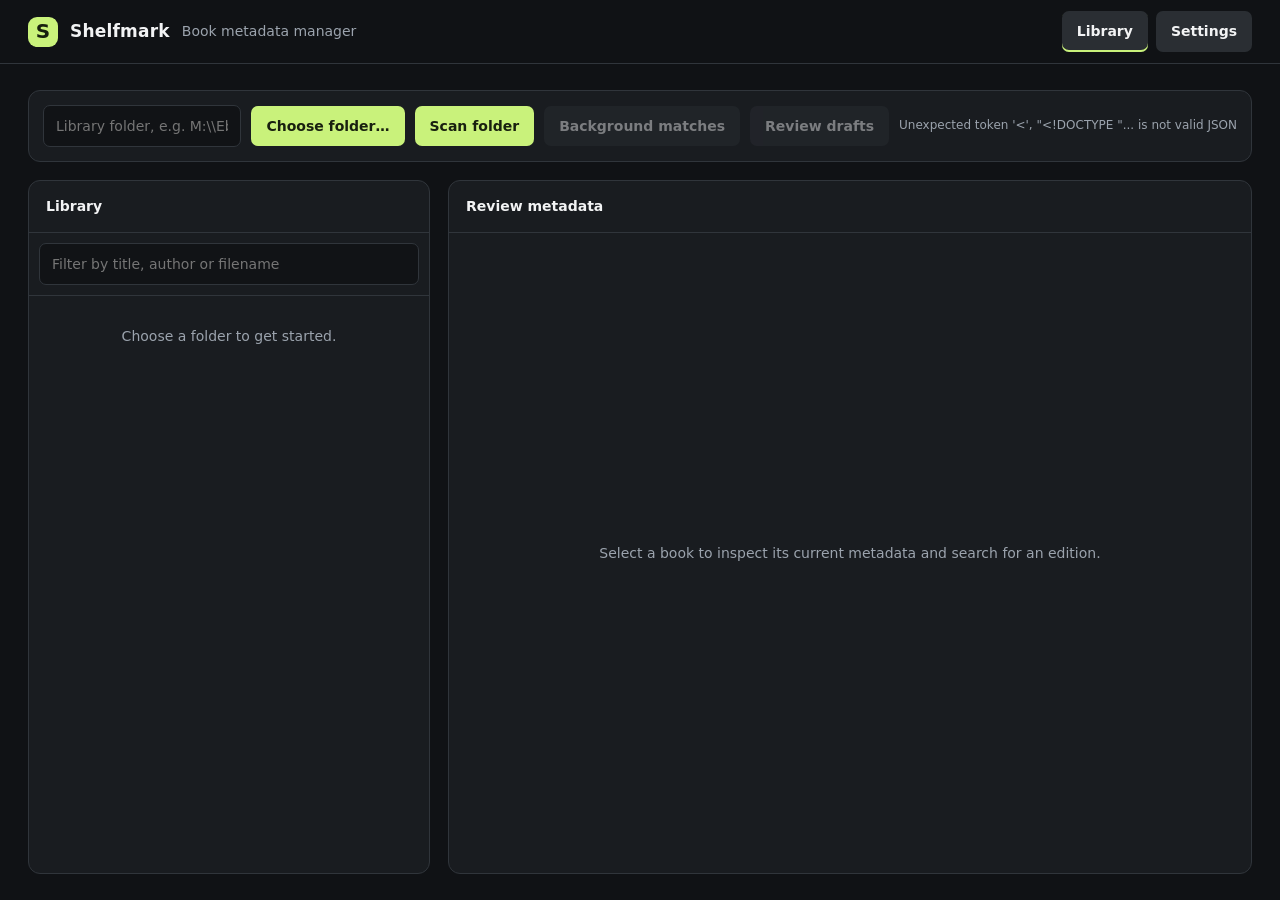
==== internal/webui/index.html @ 838fe2c2 "initial" ====
<!doctype html>
<html lang="en">
<head>
    <meta charset="utf-8">
    <meta name="viewport" content="width=device-width,initial-scale=1">
    <title>Shelfmark — Ebook Metadata</title>
    <link rel="stylesheet" href="css/app.css">
</head>
<body>
<header>
    <div class="mark">S</div>
    <b>Shelfmark</b>
    <span>Book metadata manager</span>
    <nav aria-label="Main navigation">
        <button id="libraryButton" class="quiet" aria-current="page">Library</button>
        <button id="settingsButton" class="quiet">Settings</button>
    </nav>
</header>
<main>
    <div class="scan">
        <input aria-label="Library folder on the server" id="root" placeholder="Library folder, e.g. M:\\Ebooks or /mnt/m/Ebooks">
        <button id="pick">Choose folder…</button>
        <button id="scan">Scan folder</button>
        <button id="bulkMatches" class="quiet" disabled>Background matches</button>
        <button id="cancelMatches" class="quiet" hidden>Stop matching</button>
        <button id="stagedSaveButton" class="quiet" disabled>Review drafts</button>
        <span id="scanStatus" role="status" class="note">Books stay on this computer.</span>
    </div>
    <div class="layout">
        <section class="panel">
            <h2>Library <span id="count" class="muted"></span></h2>
            <div class="list-filter"><input id="libraryFilter" type="search" aria-label="Filter library" placeholder="Filter by title, author or filename"></div>
            <div id="folderTree" class="tree"></div>
            <div id="books" class="list">
                <div class="empty">Choose a folder to get started.</div>
            </div>
        </section>
        <section class="panel">
            <h2>Review metadata</h2>
            <div id="detail" class="empty">Select a book to inspect its current metadata and search for an edition.
            </div>
        </section>
    </div>
    <dialog id="picker" class="picker" aria-labelledby="pickerTitle">
        <div class="pickerbox">
            <h2 id="pickerTitle">Choose a library folder</h2>
            <p class="note">Folders are on the computer running Shelfmark.</p>
            <div class="pickerbar">
                <button id="pickParent" class="quiet">Up</button>
                <span id="pickPath"></span>
            </div>
            <div id="pickDirs" class="pickdirs"></div>
            <div class="actions">
                <button id="useFolder">Use this folder</button>
                <button id="cancelPicker" class="quiet">Cancel</button>
            </div>
        </div>
    </dialog>
    <section id="settingsPage" class="settings-page hidden" aria-labelledby="settingsTitle">
        <h1 id="settingsTitle">Settings</h1>
        <form id="settingsForm">
            <div class="settings-grid">
                <nav class="settings-nav" aria-label="Settings categories">
                    <a href="#librarySettings">Library</a>
                    <a href="#catalogSettings">Catalogs</a>
                    <a href="#matchingSettings">Matching</a>
                    <a href="#loggingSettings">Logging</a>
                </nav>
                <div>
                    <section id="librarySettings" class="settings-card">
                        <h2>Library</h2>
                        <label for="last_folder">Last library folder</label>
                        <input id="last_folder" name="last_folder" type="text">
                        <p class="note">Used when choosing a folder. Paths refer to the server.</p>
                        <label class="check"><input name="recursive" type="checkbox"> Scan subfolders</label>
                        <label class="check"><input name="include_hidden" type="checkbox"> Include hidden files and folders</label>
                        <p class="note">Scanning preferences take effect on the next scan. Symbolic links are skipped.</p>
                    </section>
                    <section id="catalogSettings" class="settings-card">
                        <h2>Catalogs</h2>
                        <p class="note">Enabled sources receive search terms and discovered ISBNs.</p>
                        <label class="check"><input name="google_books" type="checkbox"> Google Books</label>
                        <label class="check"><input name="open_library" type="checkbox"> Open Library</label>
                        <label class="check"><input name="internet_archive" type="checkbox"> Internet Archive</label>
                        <label for="googleBooksKey">Google Books API key</label>
                        <input id="googleBooksKey" type="password" autocomplete="off" spellcheck="false" placeholder="Leave blank to keep the saved key">
                        <label class="check"><input id="removeGoogleKey" type="checkbox"> Remove the saved key</label>
                        <p id="googleKeyStatus" class="note"></p>
                        <p class="note">The key is stored in the local SQLite database. A key is optional.</p>
                    </section>
                    <section id="matchingSettings" class="settings-card">
                        <h2>Matching</h2>
                        <label class="check"><input name="inspect_content" type="checkbox"> Inspect local content for ISBNs</label>
                        <label class="check"><input name="ocr" type="checkbox" aria-describedby="ocrWarning"> Use OCR for text in images</label>
                        <p id="ocrWarning" class="note ocr-warning" role="status" aria-live="polite" hidden>
                            OCR is unavailable on this server. Check shelfmark.log for details.
                        </p>
                        <p class="note">Content inspection runs locally. OCR requires content inspection and can slow searches.</p>
                        <label for="max_candidates">Maximum matches per book</label>
                        <input id="max_candidates" name="max_candidates" type="number" min="1" max="50" required>
                        <label for="cache_days">Keep catalog results for (days)</label>
                        <input id="cache_days" name="cache_days" type="number" min="0" max="365" required>
                        <p class="note">Set to 0 to disable caching. At most 500 search results are stored.</p>
                        <label for="background_delay_seconds">Pause between background book searches (seconds)</label>
                        <input id="background_delay_seconds" name="background_delay_seconds" type="number" min="1" max="300" required>
                        <p class="note">Manual searches take priority. Requests to catalogs are also spaced automatically.</p>
                    </section>
                    <section id="loggingSettings" class="settings-card">
                        <h2>Logging</h2>
                        <label for="log_level">Minimum log level</label>
                        <select id="log_level" name="log_level" aria-describedby="logLevelHelp">
                            <option value="DEBUG">Debug</option>
                            <option value="INFO">Info</option>
                            <option value="WARN">Warning</option>
                            <option value="ERROR">Error</option>
                        </select>
                        <p id="logLevelHelp" class="note">Includes the selected level and more severe messages. Debug shows detailed operations. Applies when saved and is remembered across launches.</p>
                        <p class="note">Logs are written to shelfmark.log beside the executable and to an attached terminal.</p>
                    </section>
                    <div class="actions settings-actions">
                        <button id="saveSettings" type="submit" disabled>Save settings</button>
                        <span id="settingsStatus" role="status" class="note">Loading settings…</span>
                    </div>
                </div>
            </div>
        </form>
    </section>
</main>
<dialog id="saveReview" class="picker" aria-labelledby="reviewTitle">
    <div class="pickerbox">
        <h2 id="reviewTitle">Review metadata changes</h2>
        <p class="note">Selected updates replace metadata in the original files. No backup copies are created.</p>
        <label class="review-global"><input type="checkbox" id="reviewSelectAll" checked> Select all books</label>
        <div id="saveReviewItems"></div>
        <div class="actions review-footer">
            <button id="confirmSaveReview" disabled>Save selected updates</button>
            <button id="cancelSaveReview" class="quiet">Cancel</button>
            <span id="saveReviewStatus" class="status" role="status"></span>
        </div>
    </div>
</dialog>
<script type="module" src="js/app.js"></script>
</body>
</html>
---- internal/webui/css/app.css ----
/* Palette and base controls */
:root {
    color-scheme: dark;
    --bg: #101215;
    --panel: #191c20;
    --input: #111316;
    --line: #30353b;
    --muted: #9ba3ad;
    --text: #f2f3f4;
    --accent: #c9f27b;
    --hover: #24292b;
    --danger: #ff9e9e;
    --warning: #ffcd83;
}

* {
    box-sizing: border-box;
}

html, body {
    height: 100%;
    margin: 0;
}

body {
    display: flex;
    flex-direction: column;
    overflow: hidden;
    background: var(--bg);
    color: var(--text);
    font: 14px/1.45 system-ui, Segoe UI, sans-serif;
}

input, button, textarea, select {
    font: inherit;
    color: inherit;
}

input, textarea, select {
    background: var(--input);
    border: 1px solid var(--line);
    border-radius: 7px;
    padding: 10px 12px;
}

input[type=checkbox] {
    padding: 0;
    accent-color: var(--accent);
}

textarea {
    width: 100%;
    min-height: 100px;
    resize: vertical;
}

button {
    cursor: pointer;
    border: 0;
    border-radius: 7px;
    background: var(--accent);
    color: #18200f;
    font-weight: 650;
    padding: 10px 15px;
}

button:disabled {
    opacity: .45;
    cursor: default;
}

button:focus-visible, input:focus-visible, textarea:focus-visible, select:focus-visible, a:focus-visible, summary:focus-visible {
    outline: 2px solid var(--accent);
    outline-offset: 3px;
}

.quiet {
    background: #2a2e33;
    color: var(--text);
}

a {
    color: #9fc5ff;
}

.hidden {
    display: none !important;
}

.muted, .unchanged, .note {
    color: var(--muted);
}

.note {
    font-size: 12px;
}

.warning {
    color: var(--warning);
}

.bad, .old {
    color: var(--danger);
}

.new, .status {
    color: var(--accent);
}

.status {
    margin-left: auto;
}

/* Application shell and library */
header {
    flex: none;
    height: 64px;
    display: flex;
    align-items: center;
    gap: 12px;
    padding: 0 28px;
    border-bottom: 1px solid var(--line);
}

header b {
    font-size: 17px;
    letter-spacing: .012em;
}

header > span {
    color: var(--muted);
}

header nav {
    display: flex;
    gap: 8px;
    margin-left: auto;
}

header button[aria-current=page] {
    box-shadow: inset 0 -2px var(--accent);
}

.mark {
    display: grid;
    place-items: center;
    flex: none;
    background: var(--accent);
    color: #17200e;
    font-size: 20px;
    width: 30px;
    height: 30px;
    border-radius: 9px;
    font-weight: 800;
}

main {
    flex: 1;
    min-height: 0;
    width: 100%;
    max-width: 1450px;
    margin: auto;
    padding: 26px 28px;
    display: flex;
    flex-direction: column;
}

.scan {
    flex: none;
    display: flex;
    flex-wrap: wrap;
    align-items: center;
    gap: 10px;
    padding: 14px;
    background: var(--panel);
    border: 1px solid var(--line);
    border-radius: 12px;
}

.scan input {
    flex: 1;
    min-width: 180px;
}

.layout {
    flex: 1;
    min-height: 0;
    display: grid;
    grid-template-columns: minmax(275px, .8fr) minmax(500px, 1.6fr);
    gap: 18px;
    margin-top: 18px;
}

.panel {
    display: flex;
    flex-direction: column;
    min-height: 0;
    background: var(--panel);
    border: 1px solid var(--line);
    border-radius: 12px;
    overflow: hidden;
}

.panel > h2 {
    flex: none;
    font-size: 14px;
    margin: 0;
    padding: 15px 17px;
    border-bottom: 1px solid var(--line);
}

.list-filter {
    flex: none;
    padding: 10px;
    border-bottom: 1px solid var(--line);
}

.list-filter input {
    width: 100%;
}

.list {
    flex: 1;
    min-height: 0;
    overflow: auto;
}

.book, .match {
    display: block;
    width: 100%;
    text-align: left;
    color: var(--text);
    background: transparent;
    font-weight: normal;
}

.book {
    padding: 12px 15px;
    border-radius: 0;
    border-bottom: 1px solid var(--line);
}

.book:hover, .book.selected {
    background: var(--hover);
}

.book.selected {
    box-shadow: inset 3px 0 var(--accent);
}

.book strong {
    display: block;
    white-space: nowrap;
    overflow: hidden;
    text-overflow: ellipsis;
}

.book.staged strong::after {
    content: ' · Draft';
    color: var(--accent);
    font-size: 11px;
}

.book small {
    color: var(--muted);
}

.tree {
    flex: none;
    max-height: 180px;
    overflow: auto;
    padding: 8px;
    border-bottom: 1px solid var(--line);
}

.tree:empty {
    display: none;
}

.treeitem, .dir {
    display: block;
    width: 100%;
    text-align: left;
    background: transparent;
    color: var(--text);
    font-weight: 400;
}

.treeitem {
    --depth: 0;
    padding: 5px 8px 5px calc(8px + var(--depth) * 14px);
    white-space: nowrap;
    overflow: hidden;
    text-overflow: ellipsis;
}

.treeitem:hover, .treeitem.current, .dir:hover {
    background: #292f25;
    color: var(--accent);
}

/* Book detail and metadata editor */
#detail {
    flex: 1;
    min-height: 0;
    overflow: auto;
    overscroll-behavior: contain;
}

.detail {
    padding: 16px;
}

.empty {
    padding: 30px;
    display: grid;
    place-items: center;
    color: var(--muted);
}

.bookhead, .coverreview {
    display: flex;
    gap: 16px;
}

.cover {
    width: 116px;
    height: 164px;
    flex: none;
    object-fit: cover;
    background: #272b30;
    border-radius: 5px;
}

.bookinfo {
    min-width: 0;
}

.bookinfo h3 {
    margin: 3px 0 6px;
    font-size: 19px;
}

.bookinfo p {
    color: var(--muted);
    margin: 4px 0;
    overflow-wrap: anywhere;
}

.searchrow, .actions {
    display: flex;
    gap: 8px;
    margin-top: 14px;
}

.searchrow {
    flex-wrap: wrap;
    align-items: center;
}

.searchrow > input {
    flex: 1 1 200px;
    min-width: 0;
}

.searchrow .cache-option {
    display: flex;
    align-items: center;
    gap: 6px;
    white-space: nowrap;
    color: var(--muted);
}

.actions {
    flex-wrap: wrap;
    align-items: center;
}

.section {
    margin-top: 20px;
    overflow-x: auto;
}

.section h3 {
    font-size: 13px;
    margin: 0 0 9px;
}

.matches {
    display: grid;
    grid-template-columns: repeat(auto-fill, minmax(168px, 1fr));
    gap: 10px;
}

.match {
    border: 1px solid var(--line);
    border-radius: 8px;
    padding: 10px;
    min-height: 138px;
}

.match:hover, .match.chosen {
    border-color: var(--accent);
    background: #22271e;
}

.match img {
    width: 48px;
    height: 68px;
    object-fit: cover;
    float: left;
    margin: 0 9px 5px 0;
    background: #333;
}

.match strong, .match small {
    display: block;
}

.match strong {
    font-size: 13px;
    line-height: 1.3;
}

.match small {
    color: var(--muted);
    margin-top: 5px;
}

.match-results {
    margin: 12px 0;
}

.match-results > summary {
    cursor: pointer;
    font-weight: 600;
    padding: 8px 0;
}

.coverreview {
    margin: 10px 0;
}

.coverreview label {
    display: block;
    margin-top: 8px;
}

.proposedcover {
    display: block;
}

.compare, .review-meta table {
    width: 100%;
    table-layout: fixed;
    border-collapse: collapse;
    font-size: 13px;
}

.compare th, .compare td, .review-meta th, .review-meta td {
    text-align: left;
    padding: 8px;
    border-bottom: 1px solid var(--line);
    vertical-align: top;
    overflow-wrap: anywhere;
}

.compare th {
    color: var(--muted);
    font-weight: 500;
}

.compare th:first-child, .compare td:first-child {
    width: 8%;
    text-align: center;
}

.compare th:nth-child(2) { width: 15%; }
.compare th:nth-child(3) { width: 25%; }
.compare th:nth-child(4) { width: 34%; }
.compare th:nth-child(5) { width: 18%; }

.compare input {
    width: 100%;
    min-width: 0;
}

.compare input[type=checkbox] {
    width: auto;
}

#applyAll {
    display: block;
    margin: 4px auto 0;
}

/* Settings */
.settings-page {
    flex: 1;
    min-height: 0;
    overflow: auto;
}

.settings-grid {
    display: grid;
    grid-template-columns: 170px minmax(0, 1fr);
    gap: 24px;
}

.settings-nav {
    display: flex;
    flex-direction: column;
    gap: 10px;
    align-self: start;
    position: sticky;
    top: 0;
}

.settings-nav a {
    color: var(--text);
    padding: 8px;
}

.settings-card {
    max-width: 850px;
    padding: 20px;
    margin-bottom: 18px;
    background: var(--panel);
    border: 1px solid var(--line);
    border-radius: 12px;
    scroll-margin-top: 12px;
}

.settings-card h2 {
    margin: 0 0 14px;
}

.settings-card label {
    display: block;
    font-weight: 600;
    margin: 16px 0 7px;
}

.settings-card label.check {
    display: flex;
    gap: 10px;
    align-items: center;
    font-weight: normal;
}

.settings-card input:not([type=checkbox]), .settings-card select {
    width: min(100%, 520px);
    display: block;
}

.settings-card .note {
    margin: 5px 0 10px;
}

/* A dependency warning remains readable alongside the regular settings notes. */
.settings-card .ocr-warning {
    color: var(--danger);
    border-left: 3px solid var(--danger);
    padding-left: 10px;
}

.settings-actions {
    position: sticky;
    bottom: 0;
    background: var(--bg);
    padding: 14px 0;
}

/* Folder picker and draft review dialogs */
.picker {
    position: fixed;
    margin: auto;
    padding: 0;
    border: 0;
    background: transparent;
    color: var(--text);
    width: fit-content;
    height: fit-content;
}

.picker::backdrop {
    background: #0009;
}

.pickerbox {
    width: min(650px, 90vw);
    max-height: 85vh;
    padding: 18px;
    display: flex;
    flex-direction: column;
    gap: 12px;
    background: var(--panel);
    border: 1px solid var(--line);
    border-radius: 12px;
    overflow: auto;
}

.pickerbox h2 {
    margin: 0;
}

.pickerbar {
    display: flex;
    gap: 10px;
    align-items: center;
}

.pickerbar span {
    overflow-wrap: anywhere;
    color: var(--muted);
}

.pickdirs, #saveReviewItems {
    min-height: 100px;
    overflow: auto;
    border: 1px solid var(--line);
    border-radius: 8px;
    padding: 6px;
}

.pickdirs {
    max-height: 50vh;
}

#saveReview .pickerbox {
    width: min(1050px, 90vw);
    max-height: 90vh;
}

.review-book {
    border: 1px solid var(--line);
    border-radius: 8px;
    margin: 8px 0;
    background: var(--input);
}

.review-book summary {
    display: flex;
    align-items: center;
    gap: 12px;
    padding: 10px;
    cursor: pointer;
}

.review-cover {
    width: 54px;
    height: 76px;
    object-fit: cover;
    flex: none;
    background: #272b30;
    border-radius: 4px;
}

.review-file {
    display: block;
    color: var(--muted);
    font-size: 12px;
    overflow-wrap: anywhere;
}

.review-title {
    display: block;
    font-weight: 700;
}

.review-headline {
    min-width: 0;
    flex: 1;
}

.review-meta {
    padding: 0 12px 12px;
    overflow-x: auto;
}

.review-meta th:first-child, .review-meta td:first-child {
    width: 8%;
    text-align: center;
}

.review-meta th:nth-child(2) { width: 18%; }
.review-meta th:nth-child(3), .review-meta th:nth-child(4) { width: 37%; }

.review-book-master, .review-global {
    display: flex;
    align-items: center;
    gap: 8px;
    margin: 6px 0 10px;
}

.review-cover-preview {
    display: block;
    max-width: 100px;
    max-height: 140px;
    object-fit: contain;
    margin-top: 6px;
}

.review-footer {
    flex: none;
    padding: 12px 0 0;
}

.review-empty {
    color: var(--muted);
    padding: 14px;
}

/* Compact layouts */
@media (max-width: 850px) {
    main {
        padding: 14px;
    }

    .layout {
        grid-template-columns: minmax(0, 1fr);
        grid-template-rows: minmax(180px, 35%) minmax(0, 1fr);
    }

    .scan input {
        flex-basis: 100%;
    }

    .tree {
        max-height: 75px;
    }
}

@media (max-width: 650px) {
    header {
        padding: 0 14px;
    }

    header > span {
        display: none;
    }

    .settings-grid {
        grid-template-columns: 1fr;
        gap: 10px;
    }

    .settings-nav {
        position: static;
        flex-direction: row;
        flex-wrap: wrap;
    }

    .compare {
        min-width: 650px;
    }

    .review-meta table {
        min-width: 550px;
    }
}

@media (max-height: 650px) {
    body {
        overflow: auto;
    }

    main {
        min-height: 650px;
    }
}
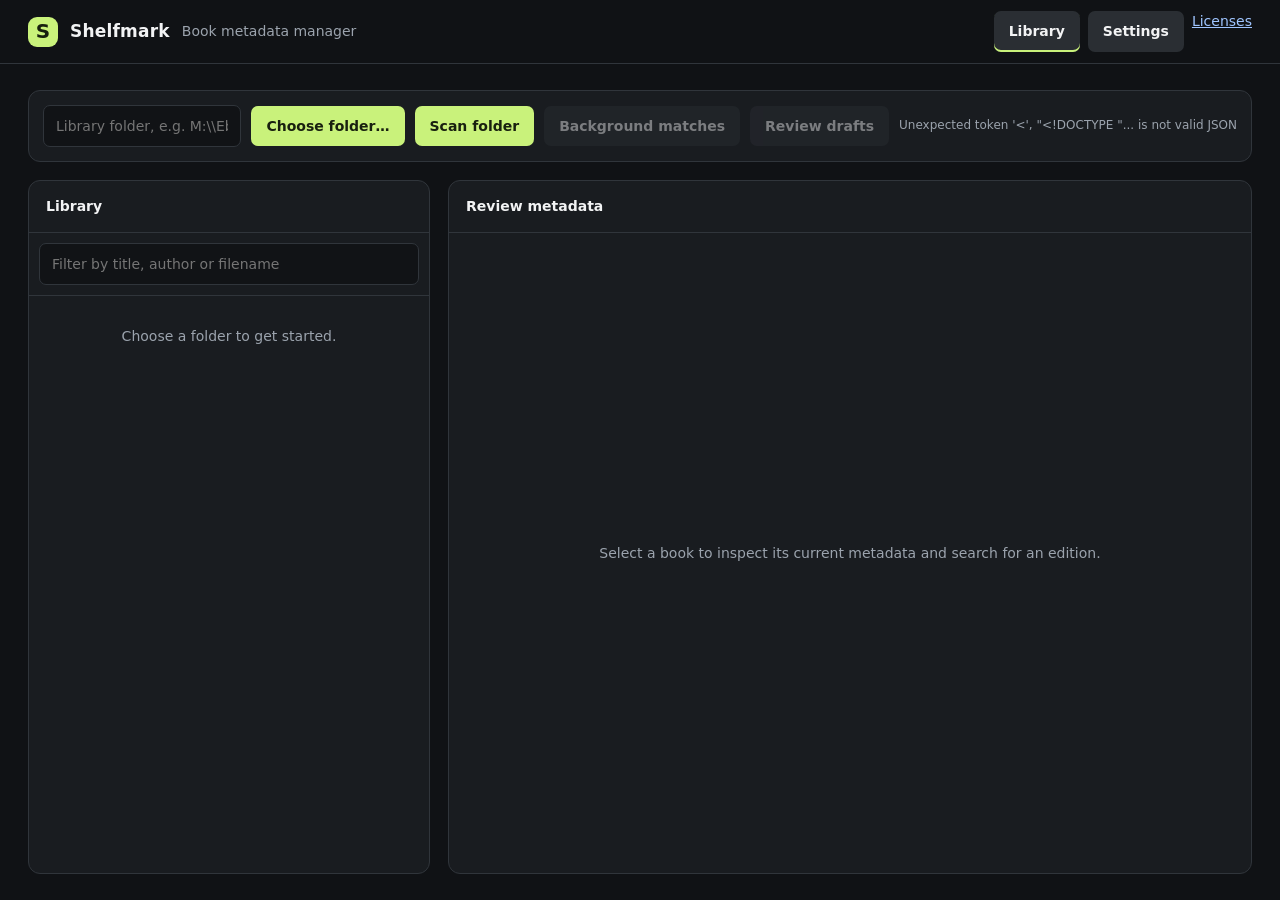
==== commit f9552283: "Add Docker builds, GitHub releases, and license compliance - Add container builds for Linux and Wind" ====
--- a/internal/webui/index.html
+++ b/internal/webui/index.html
@@ -14,6 +14,7 @@
     <nav aria-label="Main navigation">
         <button id="libraryButton" class="quiet" aria-current="page">Library</button>
         <button id="settingsButton" class="quiet">Settings</button>
+        <a href="/api/licenses" download title="Download third-party license notices">Licenses</a>
     </nav>
 </header>
 <main>
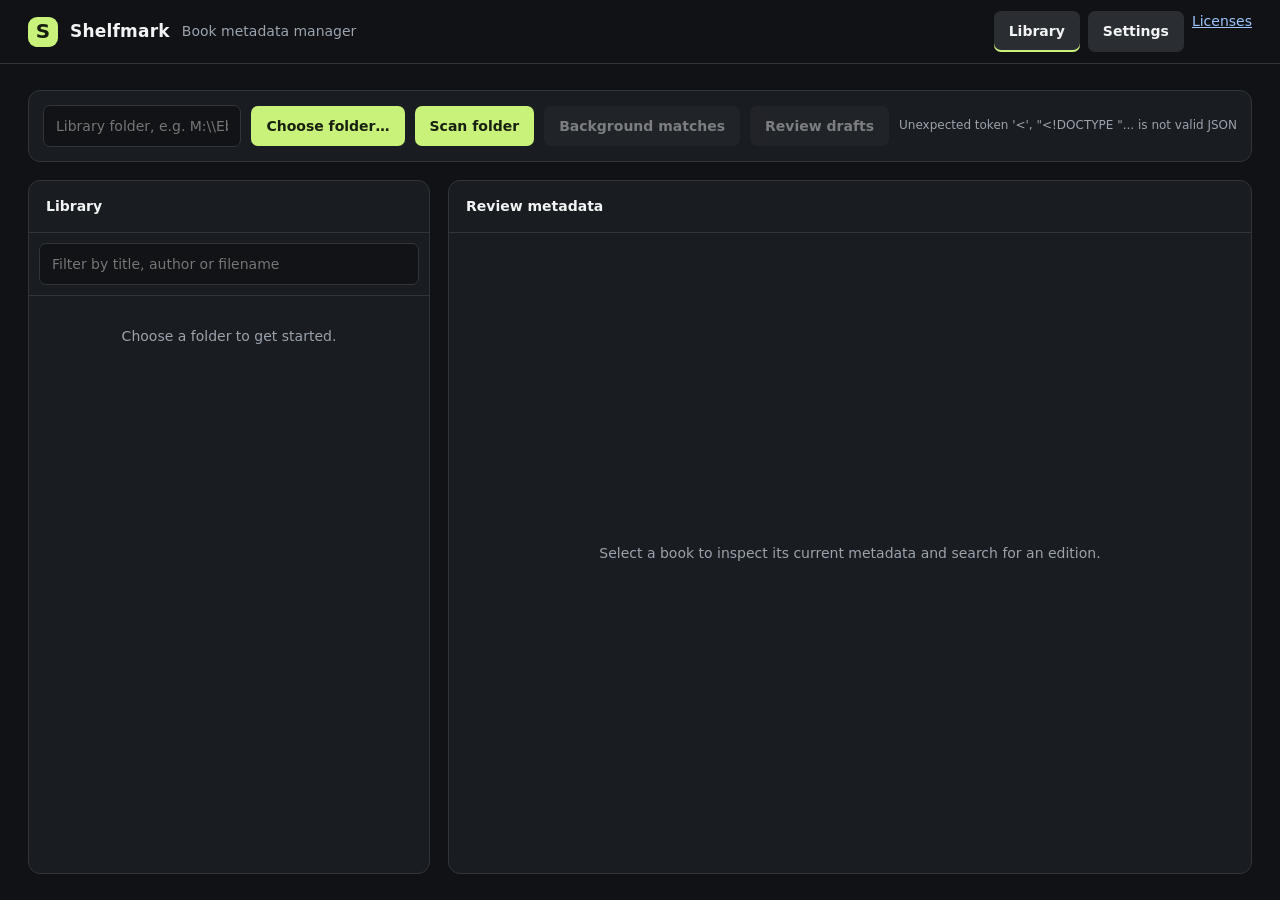
==== commit c59e7d85: "Add draft discard actions and reorganize project documentation - Allow discarding individual or sele" ====
--- a/internal/webui/index.html
+++ b/internal/webui/index.html
@@ -135,7 +135,8 @@
         <div id="saveReviewItems"></div>
         <div class="actions review-footer">
             <button id="confirmSaveReview" disabled>Save selected updates</button>
-            <button id="cancelSaveReview" class="quiet">Cancel</button>
+            <button id="discardSelectedDrafts" class="quiet" disabled>Discard selected drafts</button>
+            <button id="cancelSaveReview" class="quiet">Close</button>
             <span id="saveReviewStatus" class="status" role="status"></span>
         </div>
     </div>
